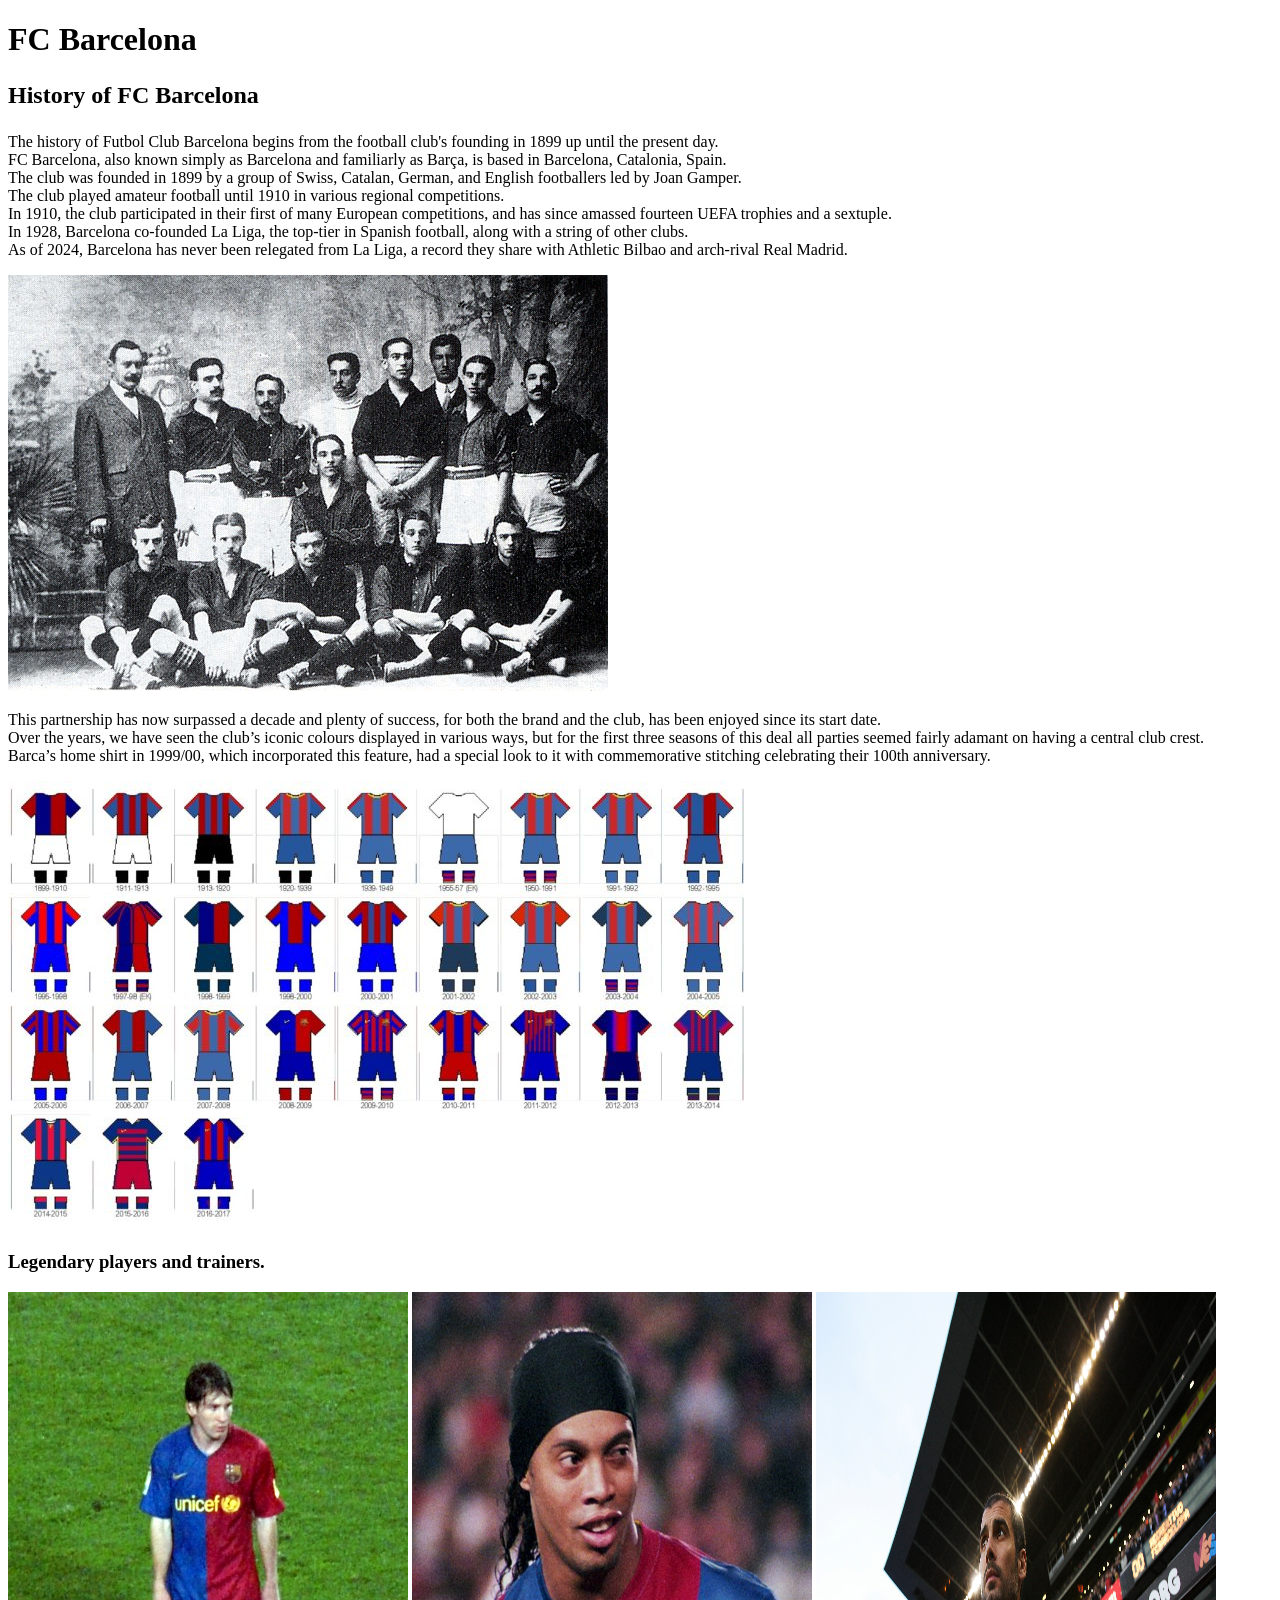
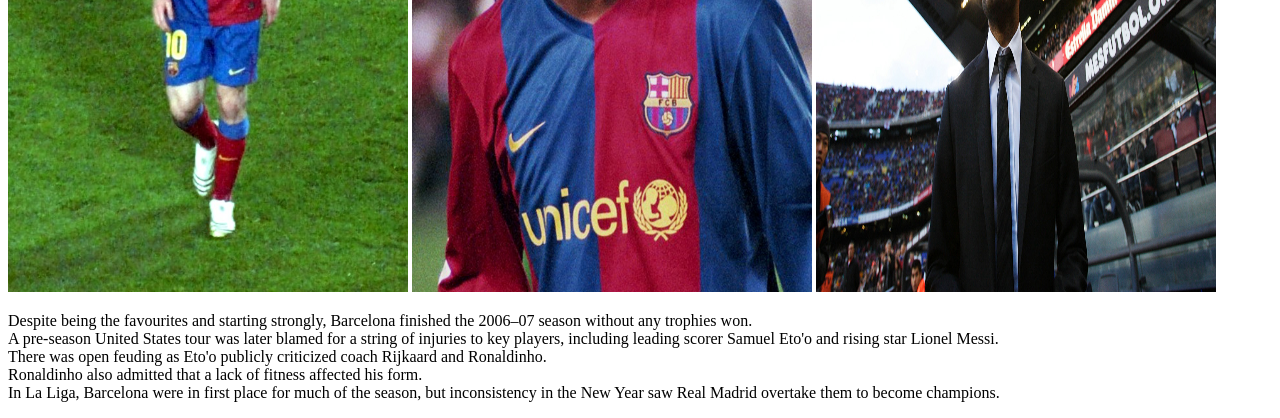
==== index.html @ 2d0fe33e "add pages and photos" ====
<!DOCTYPE html>
<html lang="en">
<head>
    <meta charset="UTF-8">
    <meta name="viewport" content="width=device-width, initial-scale=1.0">
    <title>FCBarcelona</title>
</head>
<body>
    <h1>FC Barcelona</h1>
    <h2>
        <p>History of FC Barcelona</p>
    </h2>
    <p>The history of Futbol Club Barcelona begins from the football club's founding in 1899 up until the present day. <br>
        FC Barcelona, also known simply as Barcelona and familiarly as Barça, is based in Barcelona, Catalonia, Spain. <br>
        The club was founded in 1899 by a group of Swiss, Catalan, German, and English footballers led by Joan Gamper. <br>
        The club played amateur football until 1910 in various regional competitions. <br>
        In 1910, the club participated in their first of many European competitions, and has since amassed fourteen UEFA trophies and a sextuple. <br>
        In 1928, Barcelona co-founded La Liga, the top-tier in Spanish football, along with a string of other clubs. <br>
        As of 2024, Barcelona has never been relegated from La Liga, a record they share with Athletic Bilbao and arch-rival Real Madrid.</p>
       <p><img src="photo/4.jpg" alt="FCBarcelona"></p>
       <p>This partnership has now surpassed a decade and plenty of success, for both the brand and the club, has been enjoyed since its start date. <br>
        Over the years, we have seen the club’s iconic colours displayed in various ways, but for the first three seasons of this deal all parties seemed fairly adamant on having a central club crest. <br>
        Barca’s home shirt in 1999/00, which incorporated this feature, had a special look to it with commemorative stitching celebrating their 100th anniversary.</p>
        <p><img src="photo/2.jpg" alt="uniform"></p>

        <h3>
            <p>Legendary players and trainers.</p>
        </h3>

        <div> <span style="display: inline-block;"><img src="photo/LeoMessi.jpg" width="400" height="600" alt="LeoMessi"></span>
            <span style="display: inline-block;"><img src="photo/5.jpg" width="400" height="600" alt="Ronaldinho"></span>
            <span style="display: inline-block;"><img src="photo/PepGuardiola.jpg" width="400" height="600" alt="PepGuardiola"></span>
        </div>
        <p>Despite being the favourites and starting strongly, Barcelona finished the 2006–07 season without any trophies won. <br>
             A pre-season United States tour was later blamed for a string of injuries to key players, including leading scorer Samuel Eto'o and rising star Lionel Messi.<br>
              There was open feuding as Eto'o publicly criticized coach Rijkaard and Ronaldinho.<br>
            Ronaldinho also admitted that a lack of fitness affected his form.<br> In La Liga, Barcelona were in first place for much of the season, but inconsistency in the New Year saw Real Madrid overtake them to become champions.</p>
</body>
</html>
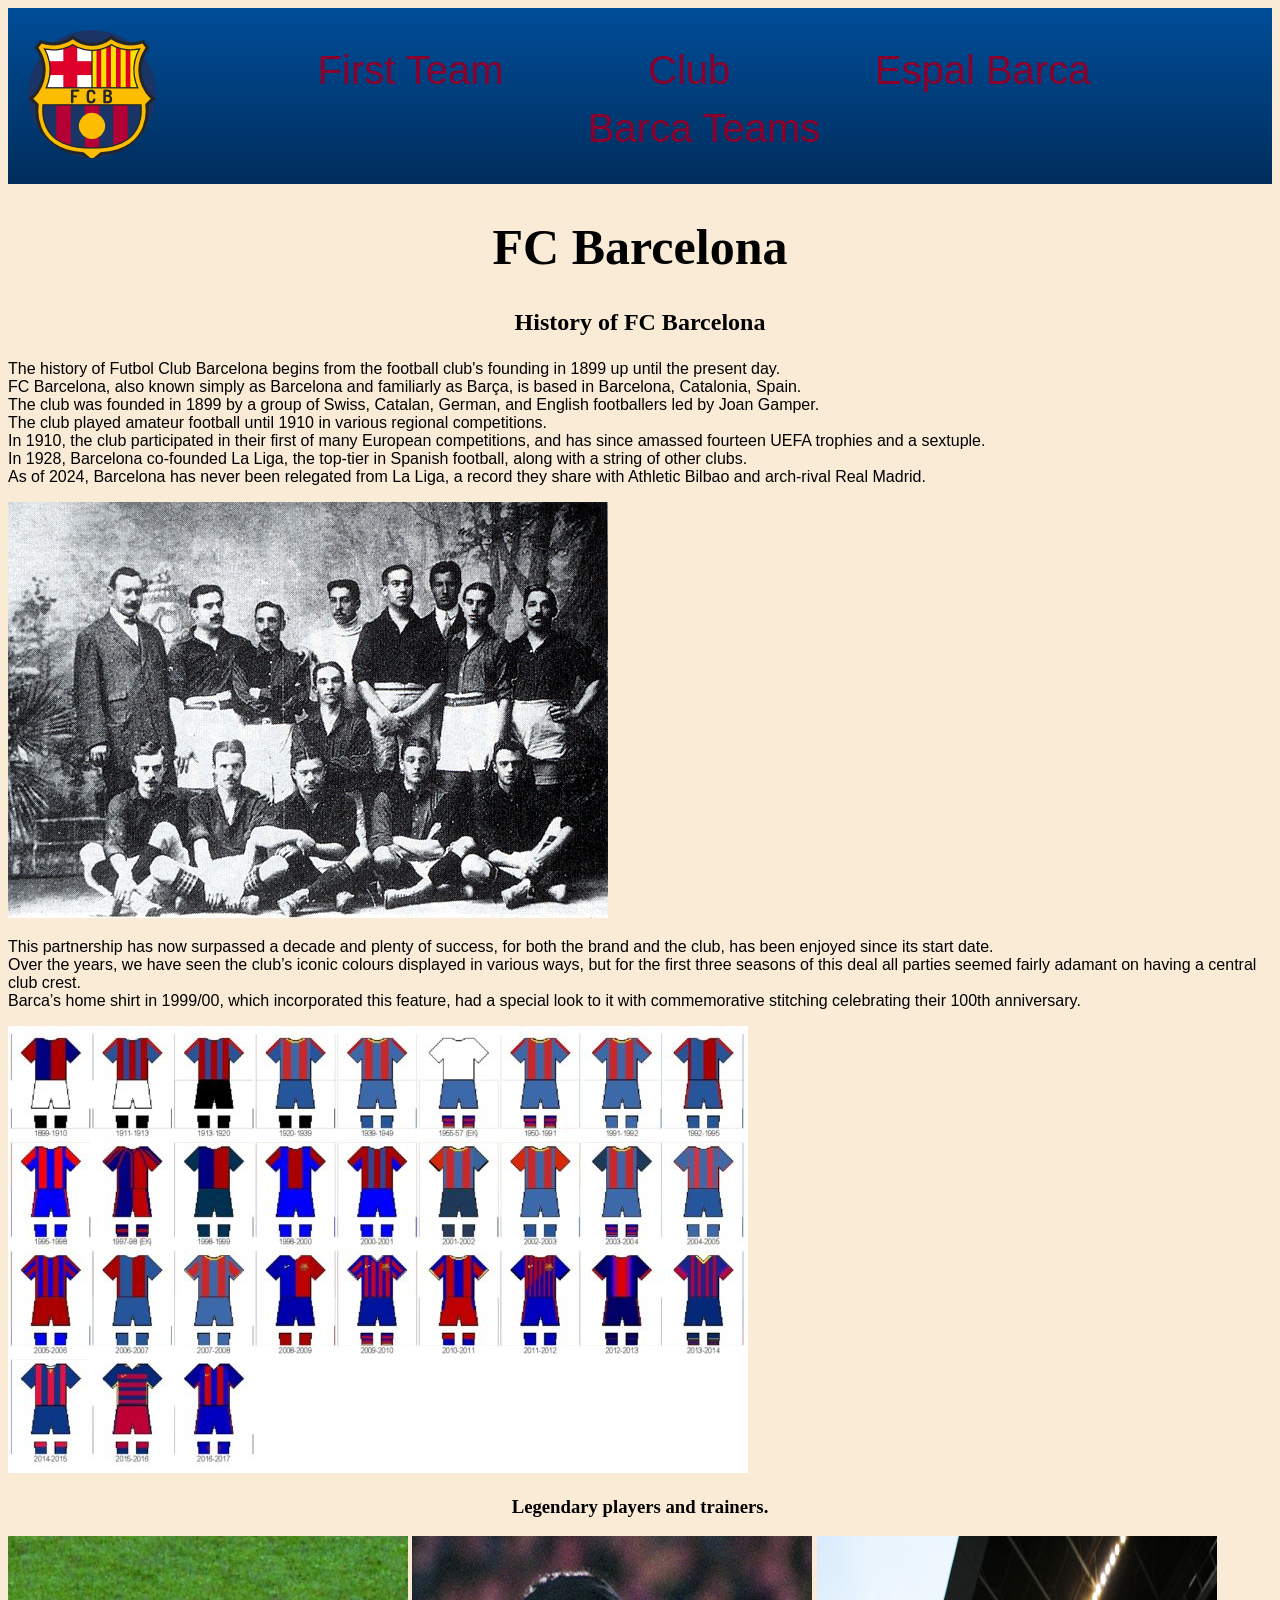
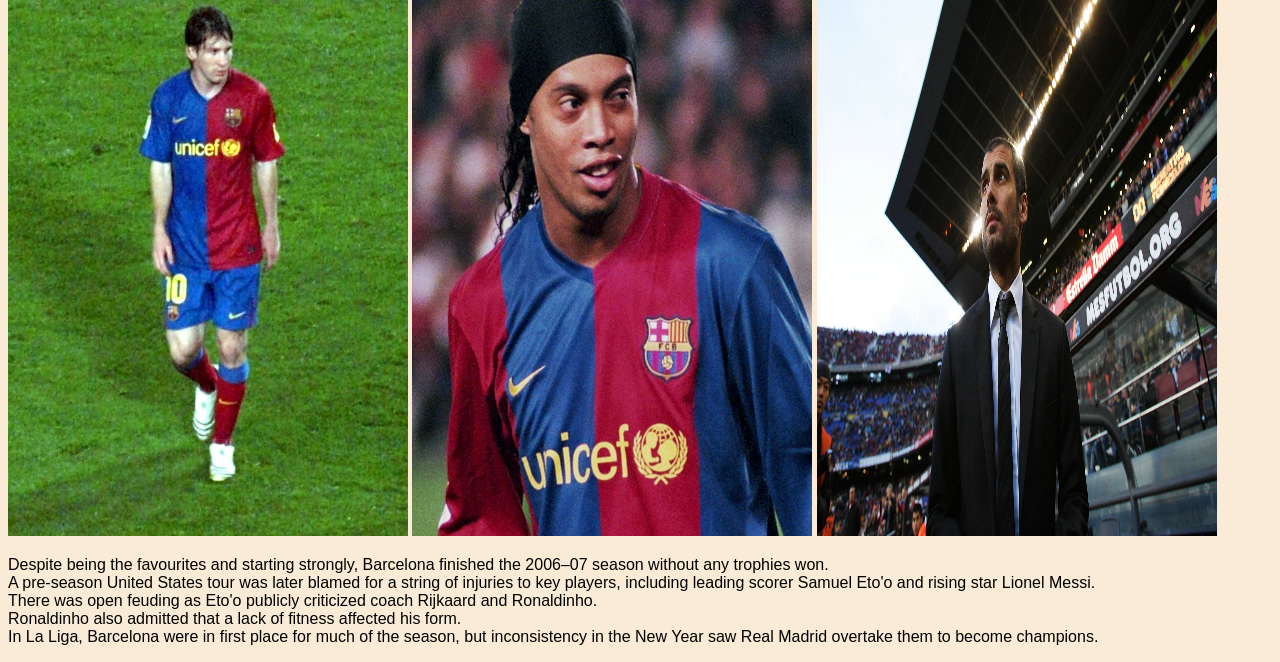
==== commit 6b520f20: "new styles" ====
--- a/index.html
+++ b/index.html
@@ -4,8 +4,21 @@
     <meta charset="UTF-8">
     <meta name="viewport" content="width=device-width, initial-scale=1.0">
     <title>FCBarcelona</title>
+    <link rel="stylesheet" href="style.css">
 </head>
 <body>
+    <header> 
+        <div class="logo-container">
+            <img src="photo/1122.png" alt="FC Barcelona Logo" class="logo">
+        </div>
+        <ul>
+            <li><a href="#">First Team</a></li>
+            <li><a href="#">Club</a></li>
+            <li><a href="#">Espal Barca</a></li>
+            <li><a href="#">Barca Teams</a></li>
+        </ul>
+    </header>
+
     <h1>FC Barcelona</h1>
     <h2>
         <p>History of FC Barcelona</p>
@@ -35,5 +48,7 @@
              A pre-season United States tour was later blamed for a string of injuries to key players, including leading scorer Samuel Eto'o and rising star Lionel Messi.<br>
               There was open feuding as Eto'o publicly criticized coach Rijkaard and Ronaldinho.<br>
             Ronaldinho also admitted that a lack of fitness affected his form.<br> In La Liga, Barcelona were in first place for much of the season, but inconsistency in the New Year saw Real Madrid overtake them to become champions.</p>
+
+            <Footer> </Footer>
 </body>
 </html>
--- a/style.css
+++ b/style.css
@@ -0,0 +1,62 @@
+header {
+    background: linear-gradient(#004D98);
+    text-align: center;
+    display: flex;
+    align-items: center;
+    padding: 10px 20px;
+    background: linear-gradient(#004D98, #002D5C);
+}
+
+ul {
+    list-style: none;
+    margin: 0;
+    padding: 20px;
+}
+
+a { 
+    font-size: 40px;
+    padding: 20px;
+    color: #293133;
+    text-decoration: none;
+    transition: color 0.3s;
+    color: #8A002D
+}
+
+a:hover {  
+    color: #FFCF48;
+ }
+
+li {
+    display: inline;
+    margin:  50px;
+    font-size: 50px;
+}
+
+h1 {
+    font-size: 50px;
+}
+
+body {
+    background-color: antiquewhite;
+    font-family: 'Roboto', sans-serif;
+} 
+
+h1, h2, h3 {
+    font-family: 'Playfair Display', serif; 
+    font-weight: 700;
+    text-align: center;
+}
+
+header {
+  display: flex;
+  align-items: center; 
+  padding: 10px 20px;
+  background: linear-gradient(#004D98, #002D5C);
+}
+
+.header-logo {
+  width: 60px; 
+  height: auto;
+  margin-right: 20px;
+}
+
